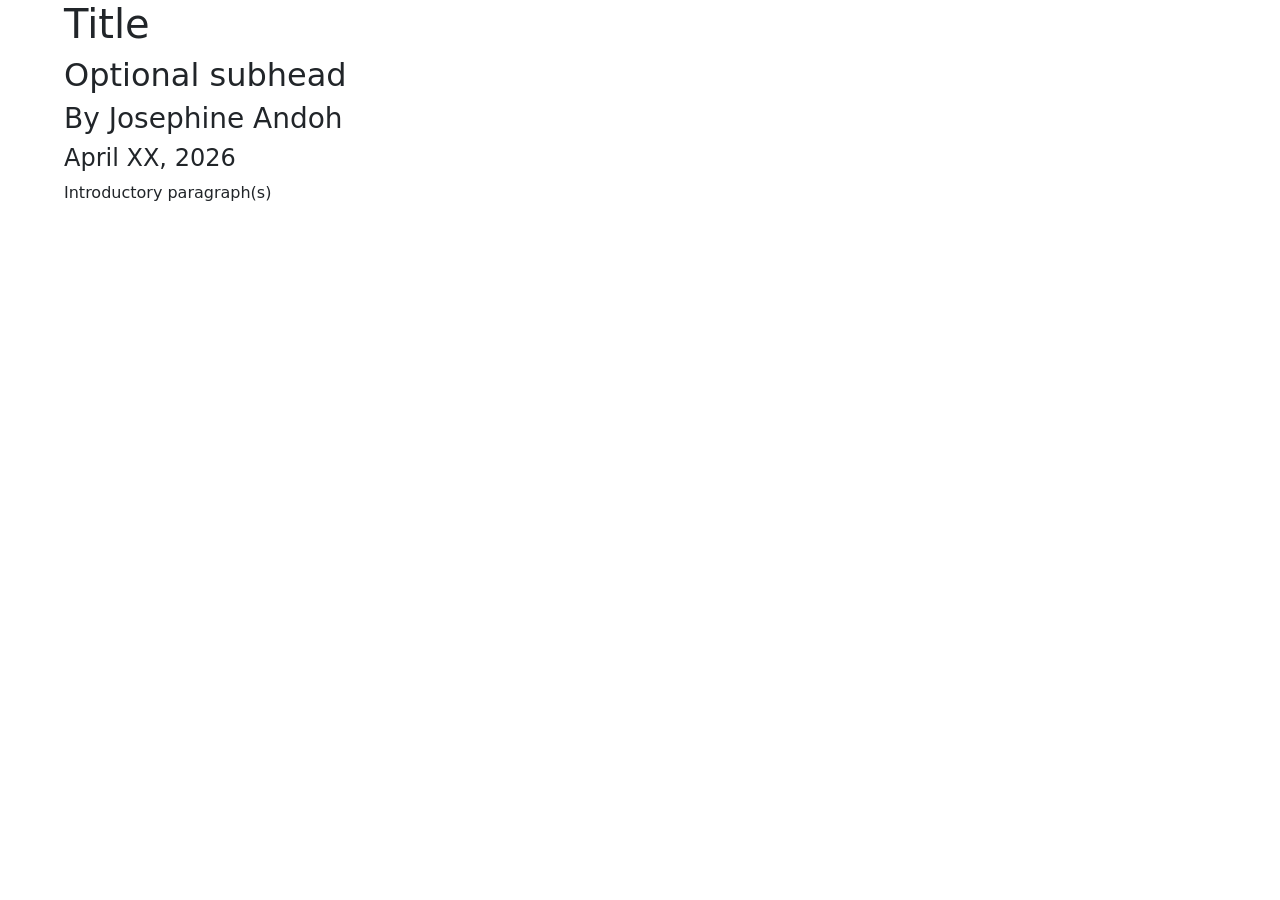
==== data-viz-project/index.html @ fb33bef5 "Uploaded files." ====
<!doctype html>
<html lang="en">
    <head>
        <title>Josephine Andoh's Data Story</title>

        <meta charset="utf-8" />

        <meta name="viewport" content="width=device-width, initial-scale=1, shrink-to-fit=no" />

        <!-- Bootstrap CSS -->

        <link
            href="https://cdn.jsdelivr.net/npm/bootstrap@5.3.8/dist/css/bootstrap.min.css"
            rel="stylesheet"
            integrity="sha384-sRIl4kxILFvY47J16cr9ZwB07vP4J8+LH7qKQnuqkuIAvNWLzeN8tE5YBujZqJLB"
            crossorigin="anonymous" />

        <link href="style.css" rel="stylesheet" />
    </head>

    <body>
        <div id="article">
            <h1>Title</h1>

            <h2>Optional subhead</h2>

            <h3 id="byline">By Josephine Andoh</h3>

            <h4 id="date">April XX, 2026</h4>

            <p>Introductory paragraph(s)</p>

            <!--Chart embeds go here-->
        </div>
    </body>
</html>
---- data-viz-project/style.css ----
#article {
    margin:auto;
    width:90%;
}
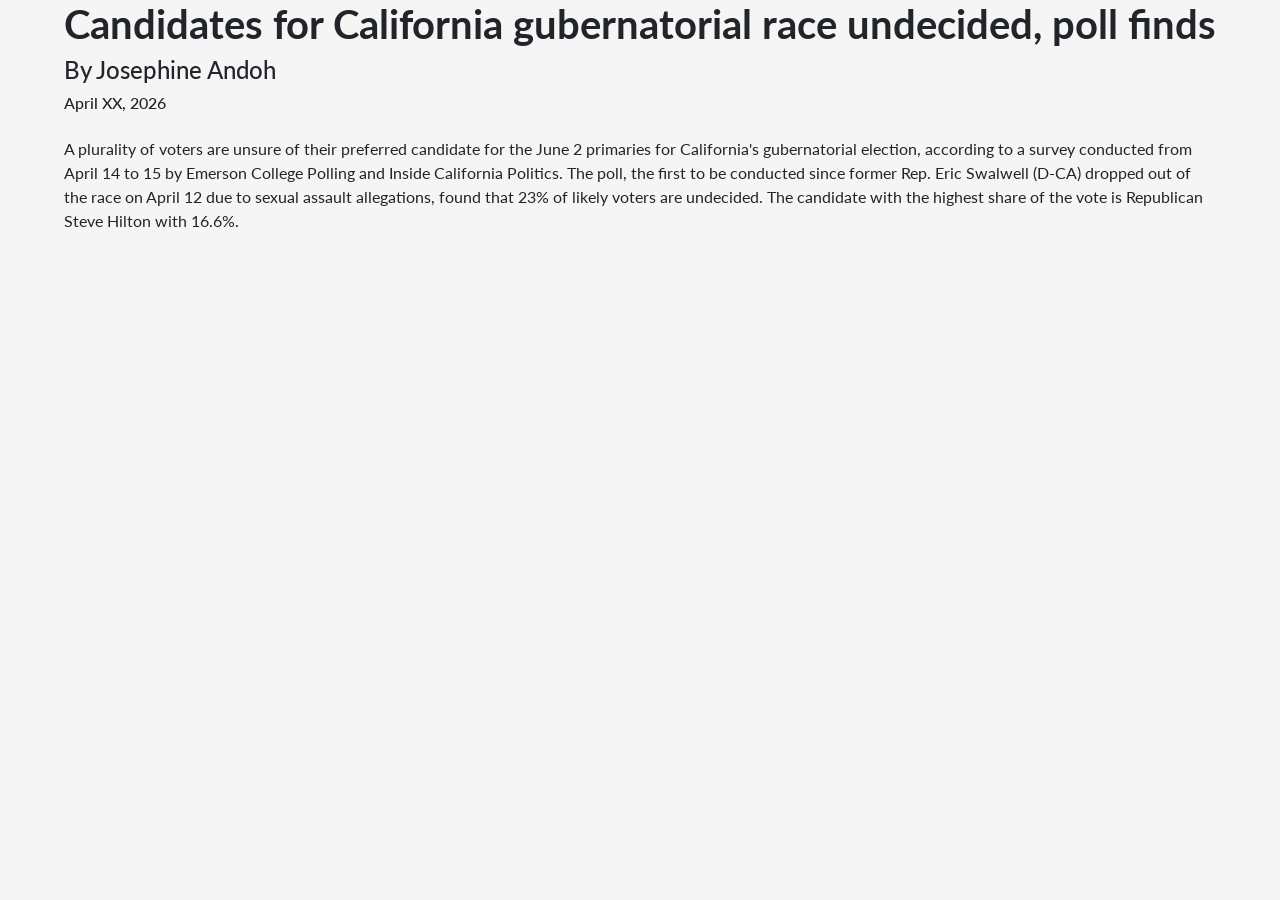
==== commit 77a187e0: "Completed assignment." ====
--- a/data-viz-project/index.html
+++ b/data-viz-project/index.html
@@ -15,22 +15,53 @@
             integrity="sha384-sRIl4kxILFvY47J16cr9ZwB07vP4J8+LH7qKQnuqkuIAvNWLzeN8tE5YBujZqJLB"
             crossorigin="anonymous" />
 
+        <link rel="preconnect" href="https://fonts.googleapis.com" />
+        <link rel="preconnect" href="https://fonts.gstatic.com" crossorigin />
+        <link
+            href="https://fonts.googleapis.com/css2?family=Lato:ital,wght@0,100;0,300;0,400;0,700;0,900;1,100;1,300;1,400;1,700;1,900&display=swap"
+            rel="stylesheet" />
+
         <link href="style.css" rel="stylesheet" />
     </head>
 
     <body>
         <div id="article">
-            <h1>Title</h1>
+            <h1>Candidates for California gubernatorial race undecided, poll finds</h1>
 
-            <h2>Optional subhead</h2>
+            <h4 id="byline">By Josephine Andoh</h4>
 
-            <h3 id="byline">By Josephine Andoh</h3>
+            <h6 id="date">April XX, 2026</h6>
 
-            <h4 id="date">April XX, 2026</h4>
-
-            <p>Introductory paragraph(s)</p>
+            <p>
+                A plurality of voters are unsure of their preferred candidate for the June 2 primaries for California's
+                gubernatorial election, according to a survey conducted from April 14 to 15 by Emerson College Polling
+                and Inside California Politics. The poll, the first to be conducted since former Rep. Eric Swalwell
+                (D-CA) dropped out of the race on April 12 due to sexual assault allegations, found that 23% of likely
+                voters are undecided. The candidate with the highest share of the vote is Republican Steve Hilton with
+                16.6%.
+            </p>
 
             <!--Chart embeds go here-->
+
+            <div class="flourish-embed flourish-chart" data-src="visualisation/28602215">
+                <script src="https://public.flourish.studio/resources/embed.js"></script>
+                <noscript
+                    ><img
+                        src="https://public.flourish.studio/visualisation/28602215/thumbnail"
+                        width="100%"
+                        alt="visualization"
+                /></noscript>
+            </div>
+
+            <div class="flourish-embed flourish-chart" data-src="visualisation/28602725">
+                <script src="https://public.flourish.studio/resources/embed.js"></script>
+                <noscript
+                    ><img
+                        src="https://public.flourish.studio/visualisation/28602725/thumbnail"
+                        width="100%"
+                        alt="visualization"
+                /></noscript>
+            </div>
         </div>
     </body>
 </html>
--- a/data-viz-project/style.css
+++ b/data-viz-project/style.css
@@ -1,4 +1,17 @@
 #article {
-    margin:auto;
-    width:90%;
-}+    margin: auto;
+    width: 90%;
+    font-family: "Lato", Verdana, sans-serif;
+}
+
+body {
+    background-color: #f5f5f5;
+}
+
+h1 {
+    font-weight: bold;
+}
+
+h6 {
+    margin-bottom: 25px;
+}
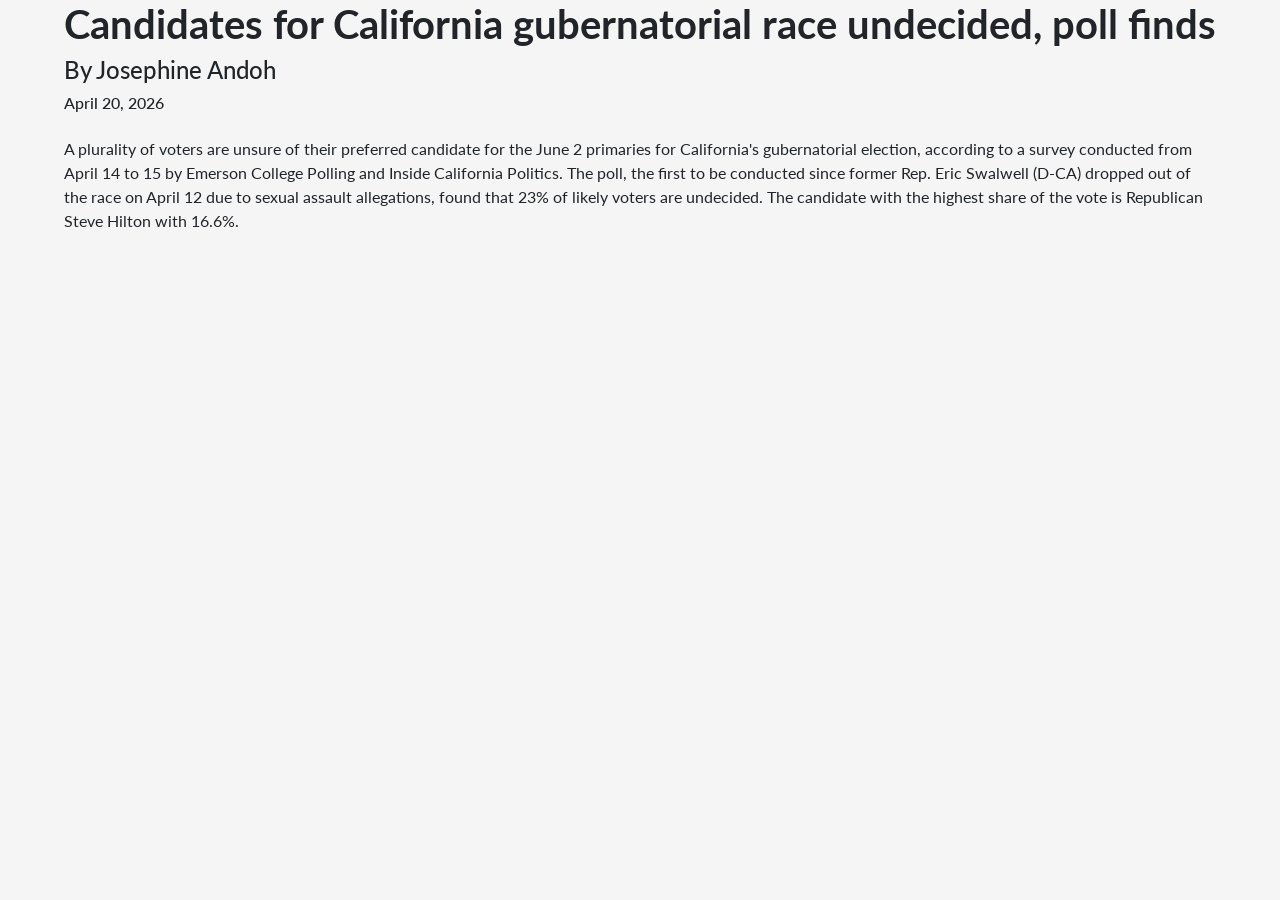
==== commit 25b76a31: "Update index.html" ====
--- a/data-viz-project/index.html
+++ b/data-viz-project/index.html
@@ -30,7 +30,7 @@
 
             <h4 id="byline">By Josephine Andoh</h4>
 
-            <h6 id="date">April XX, 2026</h6>
+            <h6 id="date">April 20, 2026</h6>
 
             <p>
                 A plurality of voters are unsure of their preferred candidate for the June 2 primaries for California's
